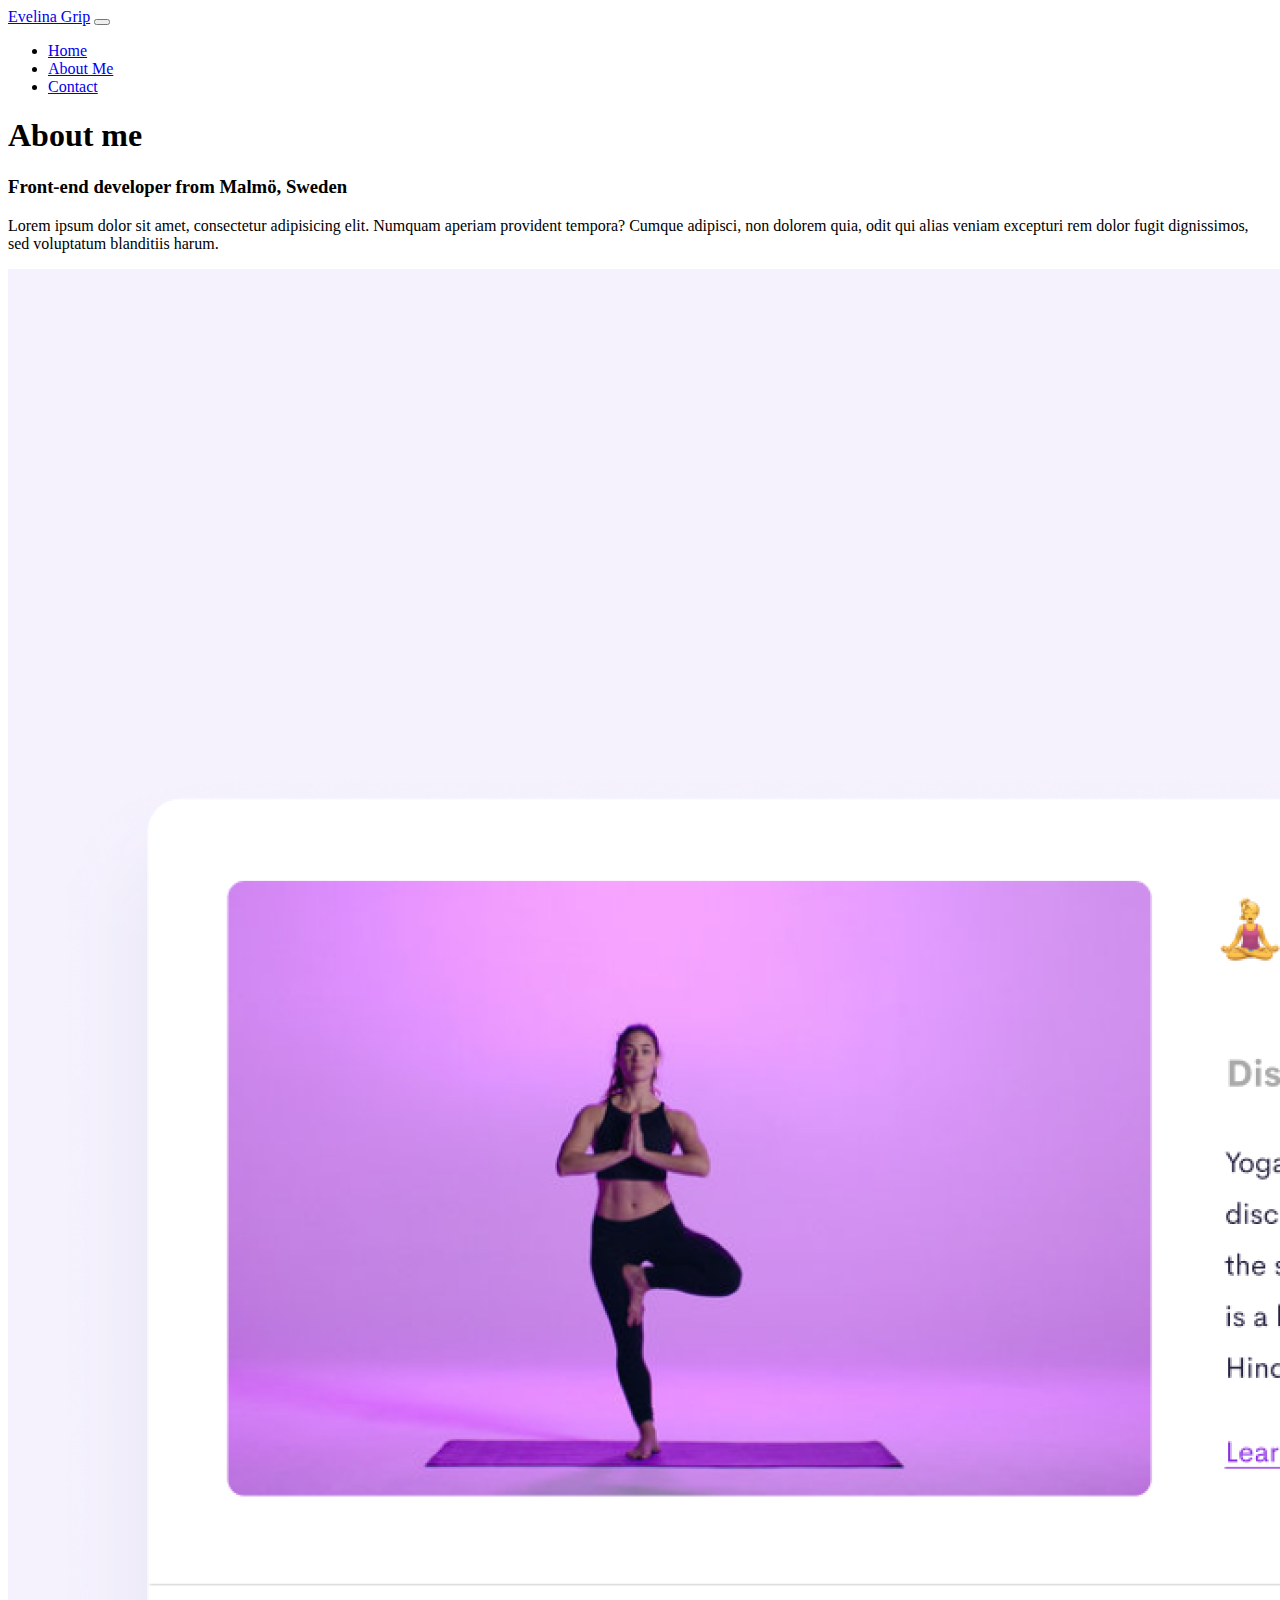
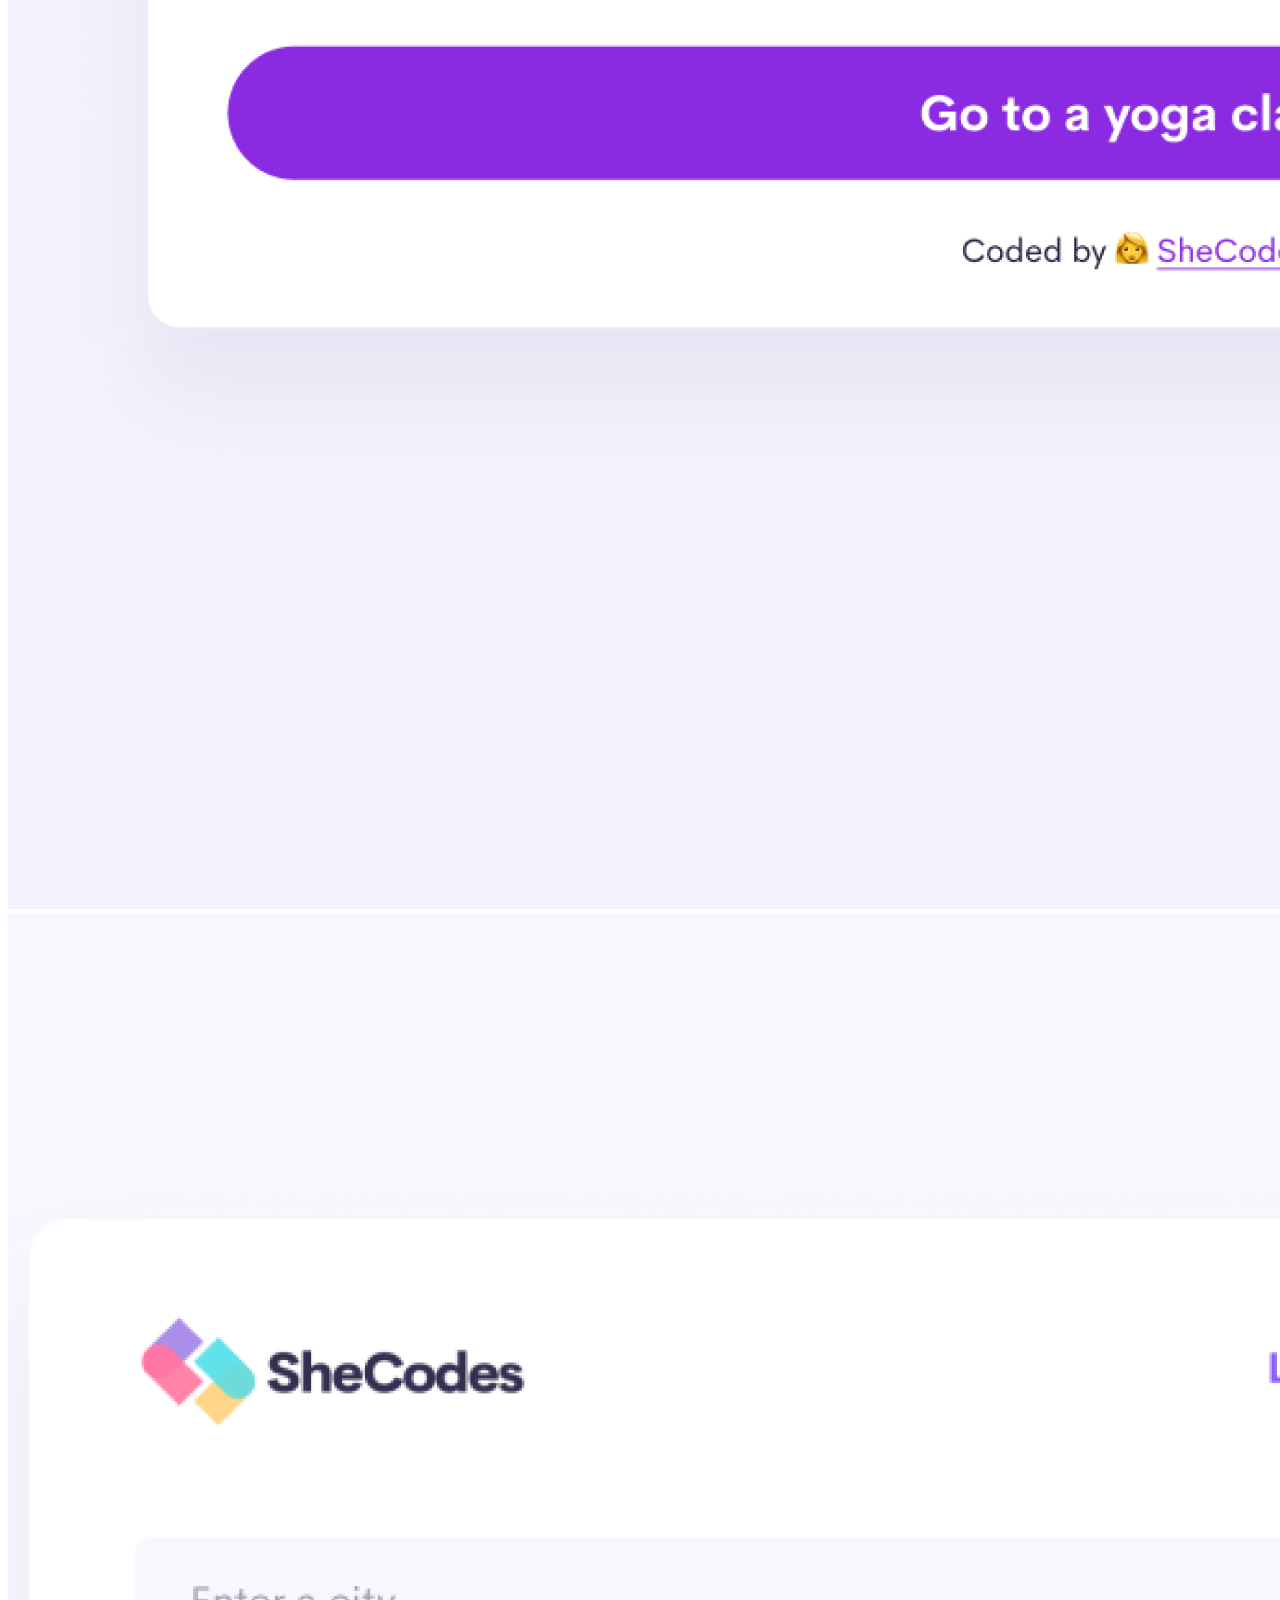
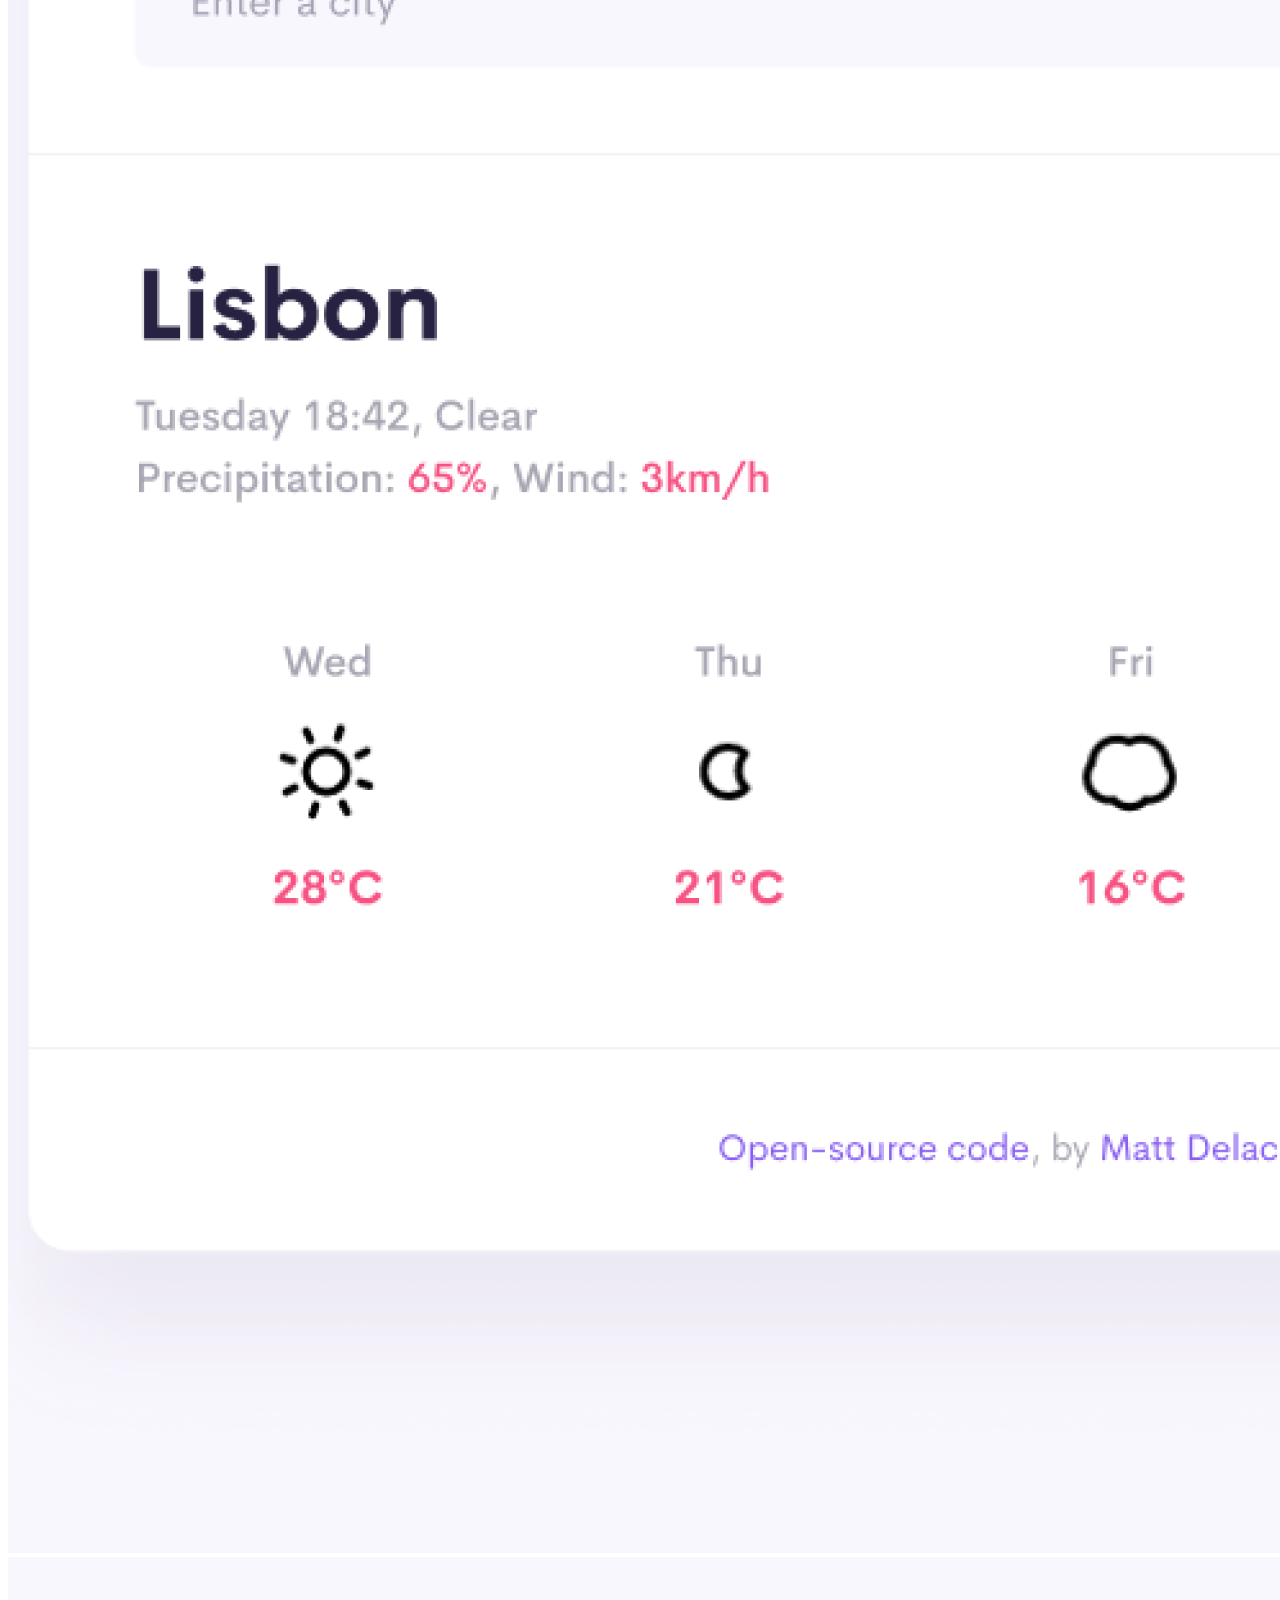
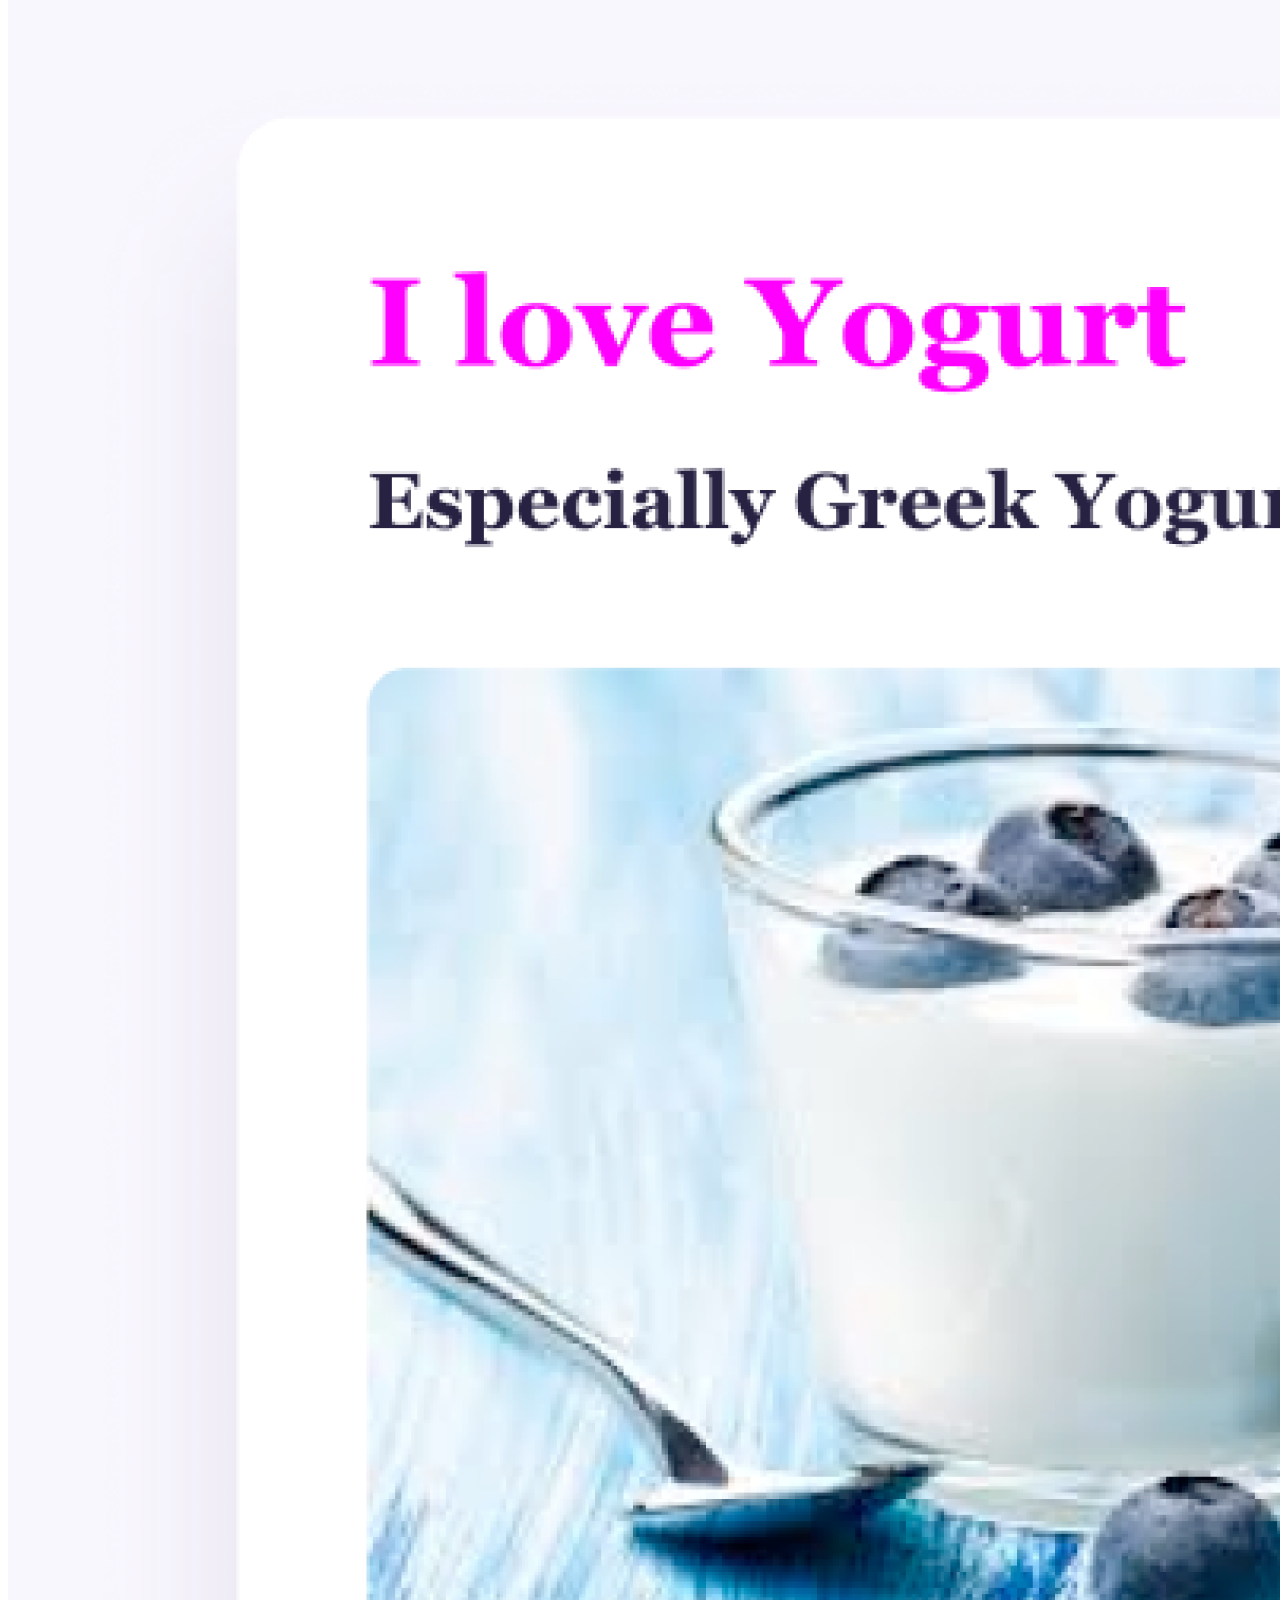
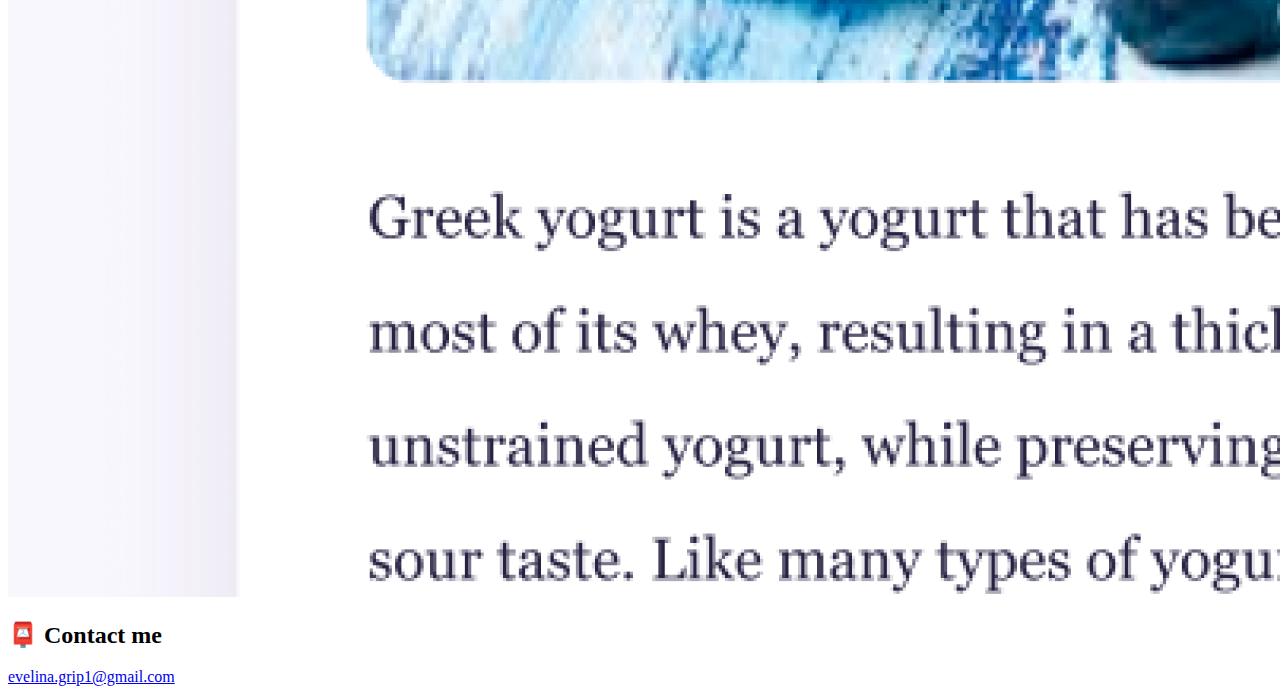
==== about.html @ 0ff04982 "added html + images" ====
<!DOCTYPE html>
<html lang="en">
  <head>
    <meta charset="UTF-8" />
    <meta http-equiv="X-UA-Compatible" content="IE=edge" />
    <meta name="viewport" content="width=device-width, initial-scale=1.0" />
    <link
      href="https://cdn.jsdelivr.net/npm/bootstrap@5.3.2/dist/css/bootstrap.min.css"
      rel="stylesheet"
      integrity="sha384-T3c6CoIi6uLrA9TneNEoa7RxnatzjcDSCmG1MXxSR1GAsXEV/Dwwykc2MPK8M2HN"
      crossorigin="anonymous"
    />
    <link rel="stylesheet" href="style.css" />
    <title>About Evelina Grip</title>
  </head>
  <body>
    <nav class="navbar fixed-top navbar-expand-lg bg-body-tertiary">
      <div class="container-fluid">
        <a class="navbar-brand ms-5" href="index.html">Evelina Grip</a>
        <button
          class="navbar-toggler"
          type="button"
          data-bs-toggle="collapse"
          data-bs-target="#navbarNav"
          aria-controls="navbarNav"
          aria-expanded="false"
          aria-label="Toggle navigation"
        >
          <span class="navbar-toggler-icon"></span>
        </button>
        <div class="collapse navbar-collapse" id="navbarNav">
          <ul class="navbar-nav">
            <li class="nav-item">
              <a class="nav-link active" aria-current="page" href="index.htmls"
                >Home</a
              >
            </li>
            <li class="nav-item">
              <a class="nav-link" href="about.html">About Me</a>
            </li>
            <li class="nav-item">
              <a class="nav-link" href="about.html#contact">Contact</a>
            </li>
          </ul>
        </div>
      </div>
    </nav>
    <h1 class="text-center">About me</h1>
    <h3 class="text-center">Front-end developer from Malmö, Sweden</h3>
    <div class="about-paragraphs">
      <p class="text-center">
        Lorem ipsum dolor sit amet, consectetur adipisicing elit. Numquam
        aperiam provident tempora? Cumque adipisci, non dolorem quia, odit qui
        alias veniam excepturi rem dolor fugit dignissimos, sed voluptatum
        blanditiis harum.
      </p>
    </div>
    <div class="row">
      <div class="col-md-4">
        <img
          src="images/yoga.png"
          alt="yoga-app"
          class="img-fluid rounded shadow p-2"
        />
      </div>
      <div class="col-md-4">
        <img
          src="images/weather.png"
          alt="weather-app"
          class="img-fluid rounded shadow p-2"
        />
      </div>
      <div class="col-md-4">
        <img
          src="images/yogurt.png"
          alt="yogurt-app"
          class="img-fluid rounded shadow p-2"
        />
      </div>
    </div>
    <div id="contact">
      <h2 class="text-center mt-5">📮 Contact me</h2>
      <a href="mailto:evelina.grip1@gmail.com" class="email-link"
        >evelina.grip1@gmail.com</a
      >
    </div>
    <script
      src="https://cdn.jsdelivr.net/npm/bootstrap@5.3.3/dist/js/bootstrap.bundle.min.js"
      integrity="sha384-YvpcrYf0tY3lHB60NNkmXc5s9fDVZLESaAA55NDzOxhy9GkcIdslK1eN7N6jIeHz"
      crossorigin="anonymous"
    ></script>
  </body>
</html>
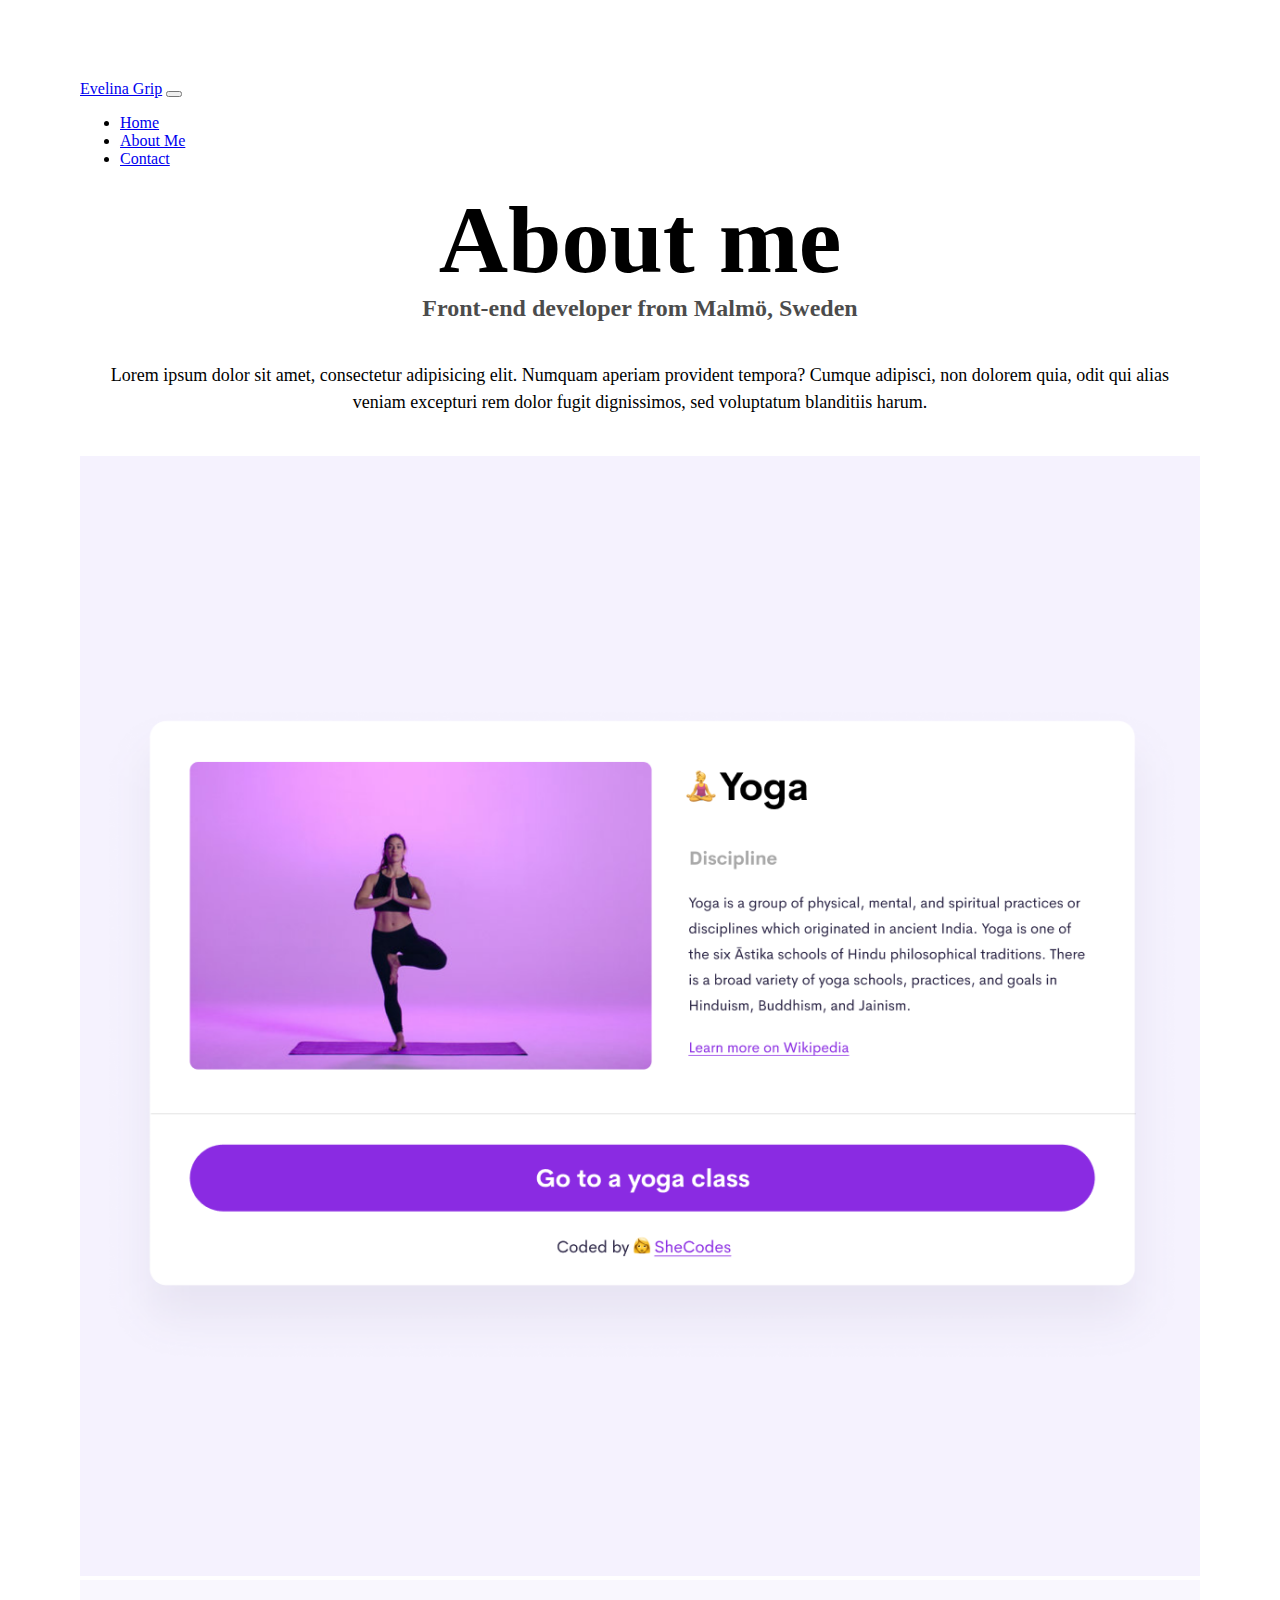
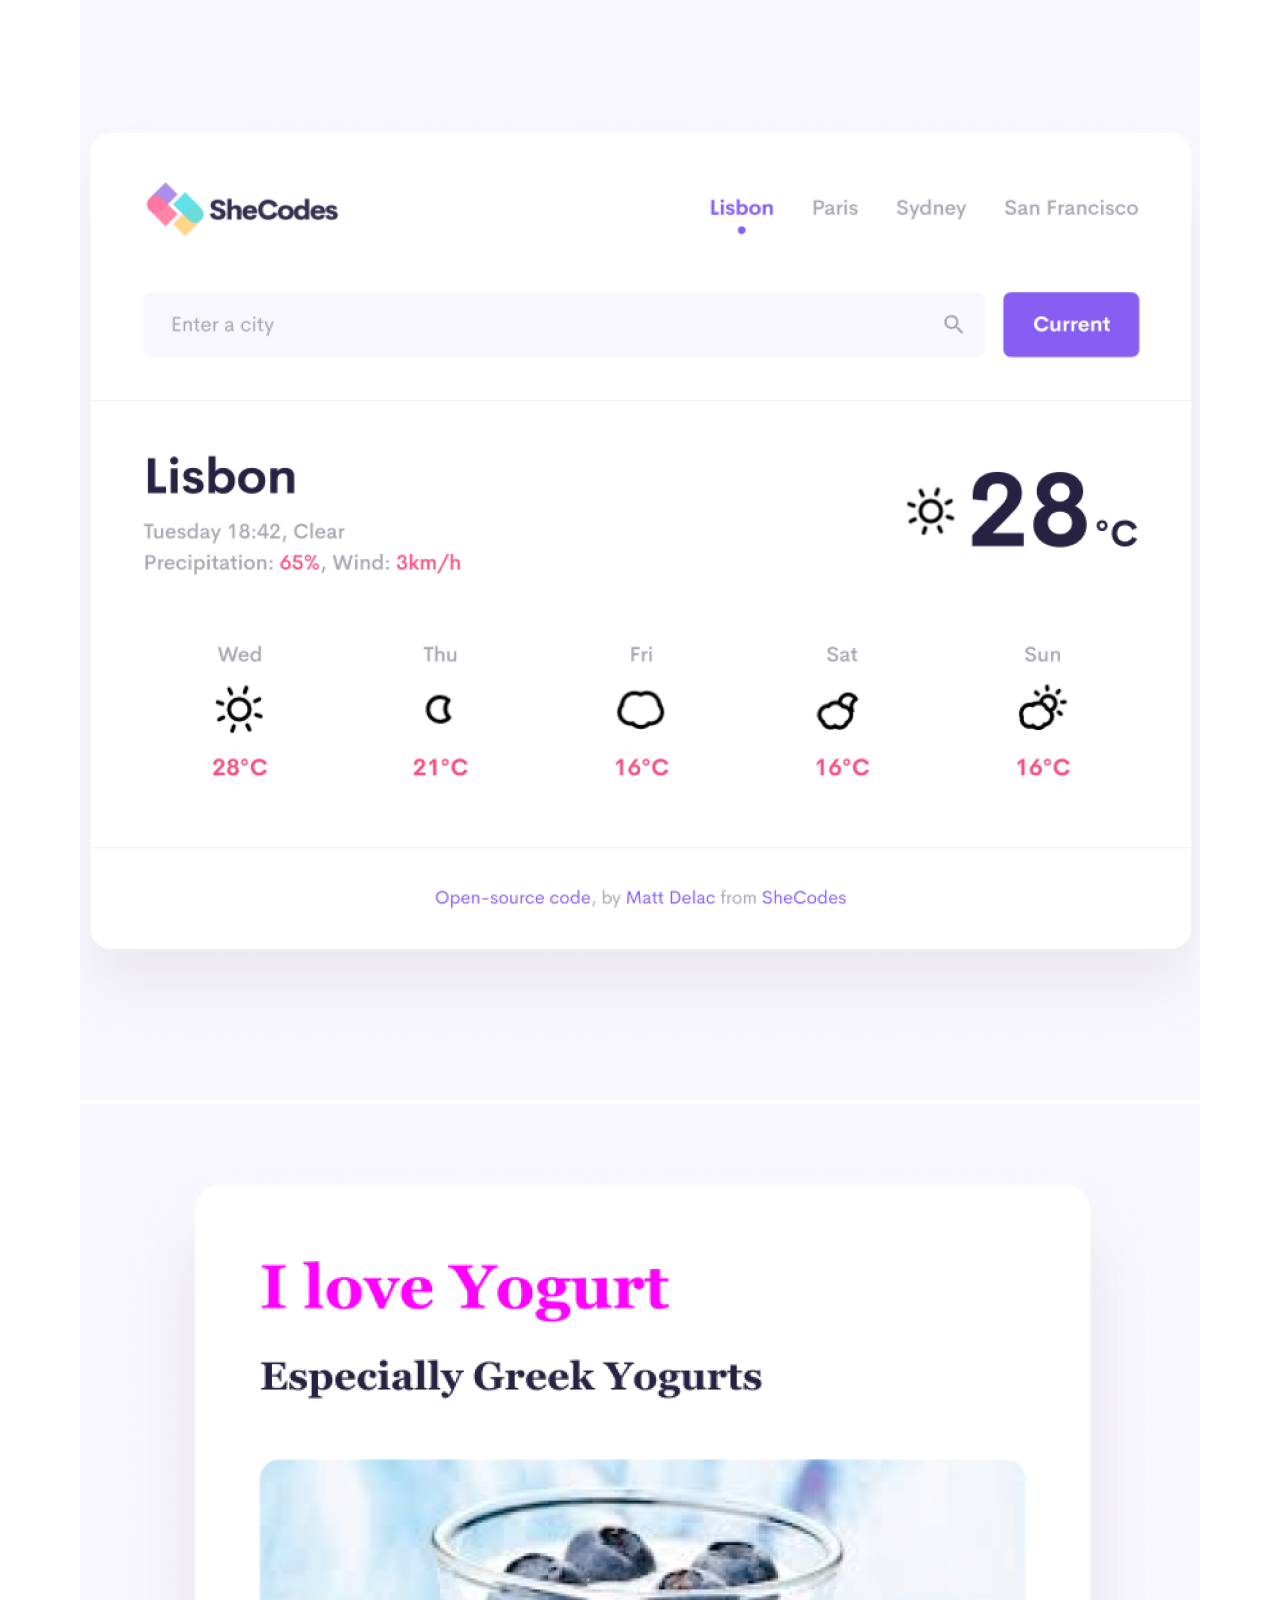
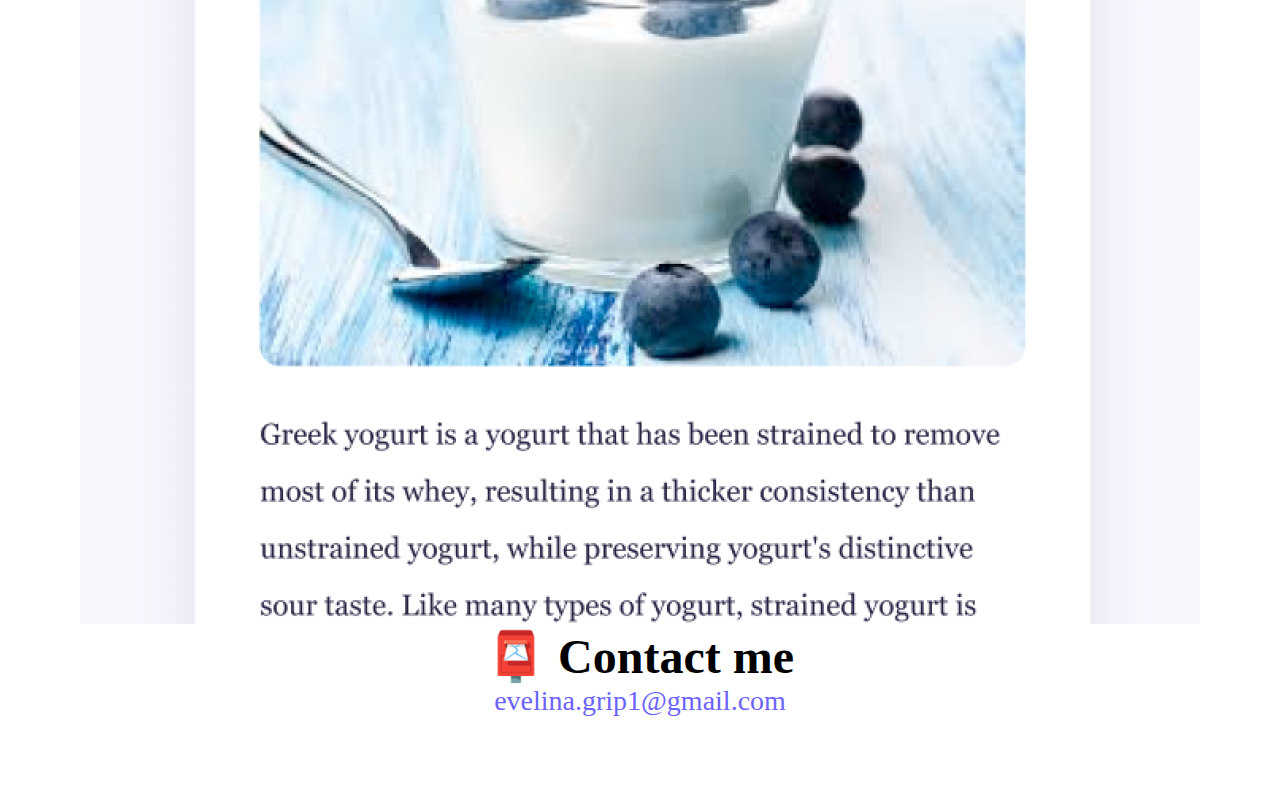
==== commit bdb52e39: "added css" ====
--- a/about.html
+++ b/about.html
@@ -10,7 +10,7 @@
       integrity="sha384-T3c6CoIi6uLrA9TneNEoa7RxnatzjcDSCmG1MXxSR1GAsXEV/Dwwykc2MPK8M2HN"
       crossorigin="anonymous"
     />
-    <link rel="stylesheet" href="style.css" />
+    <link rel="stylesheet" href="css/style.css" />
     <title>About Evelina Grip</title>
   </head>
   <body>
--- a/css/style.css
+++ b/css/style.css
@@ -0,0 +1,104 @@
+:root {
+  --primary-color: #6c63ff;
+  --secondary-color: #f5f2fe;
+  --box-shadow: 0 5px 10px rgba(0, 0, 0, 0.3);
+}
+
+body {
+  margin: 80px;
+  max-width: 100%;
+}
+
+h1,
+h2,
+h3 {
+  margin: 0;
+}
+
+h1 {
+  font-size: 96px;
+}
+
+h2 {
+  font-size: 48px;
+}
+
+h3 {
+  font-size: 24px;
+  opacity: 0.7;
+}
+
+p { 
+  font-size: 18px;
+  line-height: 1.5;
+  text-align: left;
+}
+
+.navigation-links {
+  display: flex;
+  margin-top: 40px;
+  justify-content: center;
+}
+
+.navigation-links a {
+  margin: 20px;
+  border-radius: 4px;
+  padding: 20px 15px;
+  text-decoration: none;
+  text-transform: capitalize;
+}
+
+.contact-link {
+  background: var(--primary-color);
+  box-shadow: var(--box-shadow);
+  color: white;
+}
+
+.about-link {
+  color: var(--primary-color);
+  border: 1px solid var(--primary-color);
+}
+
+.homepage-link {
+  color: var(--primary-color);
+  text-align: center;
+  display: block;
+}
+
+.about-paragraphs {
+  display: flex;
+  margin: 30px 0;
+}
+
+.about-paragraphs p {
+  margin: 10px;
+}
+
+.email-link {
+  display: flex;
+  justify-content: center;
+  color: var(--primary-color);
+  font-size: 28px;
+  text-decoration: none;
+}
+
+.email-link:hover {
+  text-decoration: underline;
+}
+
+.primary-link {
+  text-decoration: none;
+  background: var(--primary-color);
+  color: white;
+  border-radius: 4px;
+  padding: 20px 15px;
+}
+
+.img-fluid {
+  max-width: 100%;
+  height: auto;
+}
+
+.text-center {
+  text-align: center;
+}
